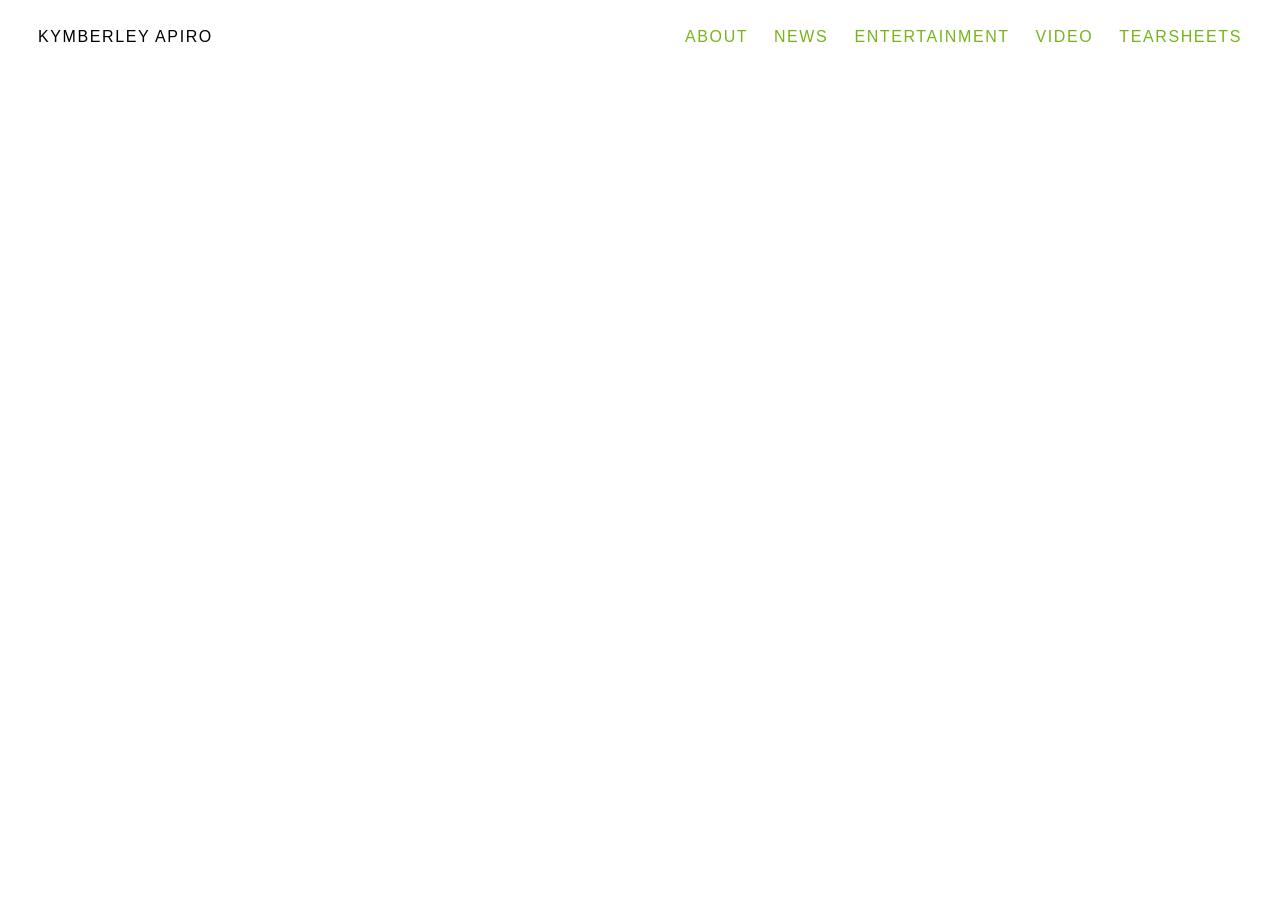
==== about/index.html @ f29001f4 "new page names" ====
<!DOCTYPE html>
<html lang="en">

<head>
  <title>About</title>
  <meta charset="utf-8">
  <meta name="viewport" content="width=device-width, initial-scale=1.0">
  <link rel="stylesheet" href="/portfoliostyle.css">
</head>

<body>

   <header>
    <div class="top-bar">
      <div class="title">
        <a href="/">Kymberley Apiro</a>
      </div>
      <div class="navigation">
        <ul>
          <li>
           <a href="/about/">About</a>
           <a href="/news/">News</a>
           <a href="/ent/">Entertainment</a>
           <a href="/video/">Video</a>
           <a href="/tearsheets/">Tearsheets</a>
          </li>
        </ul>
      </div>
    </div>
  </header>

  </div>

</body>
</html>
---- portfoliostyle.css ----
body {
    font-family: "Libre Baskerville", serif;
}


.title {
    color: black;
}

.title a {
  color: inherit;
  text-decoration: none;
}

.home .title {
    color: white;
    
}

.home .navigation a {
    color:greenyellow;
}

.navigation ul {
  list-style: none;
  margin: 0;
  padding: 0;
}

.navigation li {
  list-style: none;
}

a {
    color:rgb(119, 180, 27);
}

.scroll-gallery {
    scroll-behavior: smooth;
    overflow-x: auto;
    overflow-y: hidden;
    white-space: nowrap;
    height: 100vh;
    box-sizing:border-box;
}

.scroll-gallery img {
    height: 100%;
    width: auto;
    display: inline-block; /* Keep them inline so they scroll horizontally */
    object-fit: cover;
    margin-right: 10px;
}

.top-bar {
  position: relative;
  z-index: 10;
  display: flex;
  justify-content: space-between;
  align-items: center;
  padding: 20px 30px;
  font-family: "Inter", sans-serif;
  text-transform: uppercase;
  font-weight: 500;
  letter-spacing: 0.1em;
  background: transparent;
}


.navigation a {
    margin-left: 20px;
    text-decoration: none;
}

.scroll-gallery iframe {
  height: 100%;
  aspect-ratio: 16 / 9;
  width: auto;
  max-width: 100vw;
  margin-right: 20px;
  flex-shrink: 0;
  border: none;
}

.home .showreel-background {
  position: fixed;
  inset: 0;
  z-index: -1;
  overflow: hidden;
}

.home .showreel-background video {
  width: 100%;
  height: 100%;
  object-fit: cover;
}


.home .showreel-background::after {
  content: "";
  position: absolute;
  inset: 0;
  background: rgba(0, 0, 0, 0.35);
}
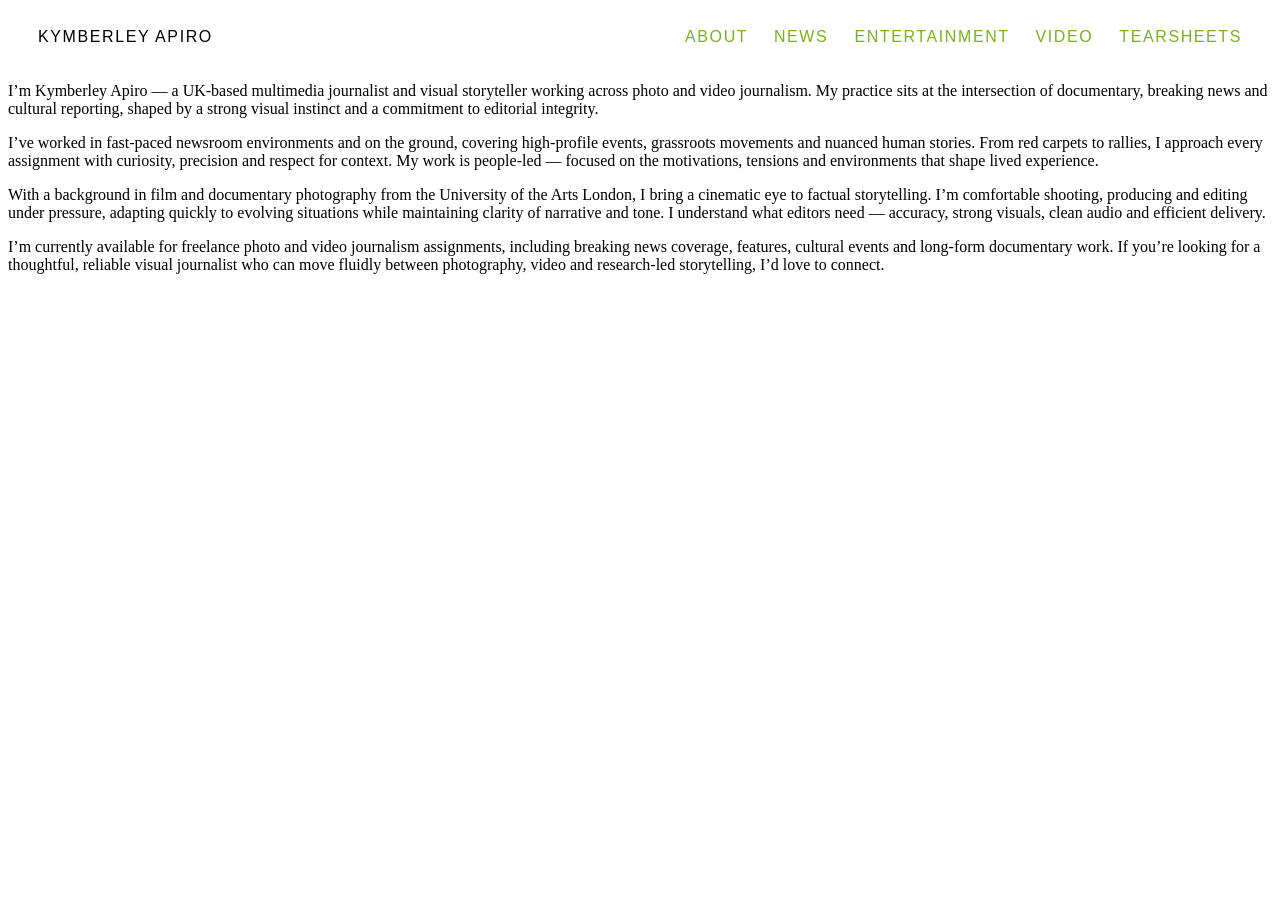
==== commit fa385ab0: "Pages updated" ====
--- a/about/index.html
+++ b/about/index.html
@@ -28,7 +28,13 @@
       </div>
     </div>
   </header>
+ <p>I’m Kymberley Apiro — a UK-based multimedia journalist and visual storyteller working across photo and video journalism. My practice sits at the intersection of documentary, breaking news and cultural reporting, shaped by a strong visual instinct and a commitment to editorial integrity.</p>
 
+<p>I’ve worked in fast-paced newsroom environments and on the ground, covering high-profile events, grassroots movements and nuanced human stories. From red carpets to rallies, I approach every assignment with curiosity, precision and respect for context. My work is people-led — focused on the motivations, tensions and environments that shape lived experience.</p>
+
+<p>With a background in film and documentary photography from the University of the Arts London, I bring a cinematic eye to factual storytelling. I’m comfortable shooting, producing and editing under pressure, adapting quickly to evolving situations while maintaining clarity of narrative and tone. I understand what editors need — accuracy, strong visuals, clean audio and efficient delivery.</p>
+
+<p>I’m currently available for freelance photo and video journalism assignments, including breaking news coverage, features, cultural events and long-form documentary work. If you’re looking for a thoughtful, reliable visual journalist who can move fluidly between photography, video and research-led storytelling, I’d love to connect.</p>
   </div>
 
 </body>
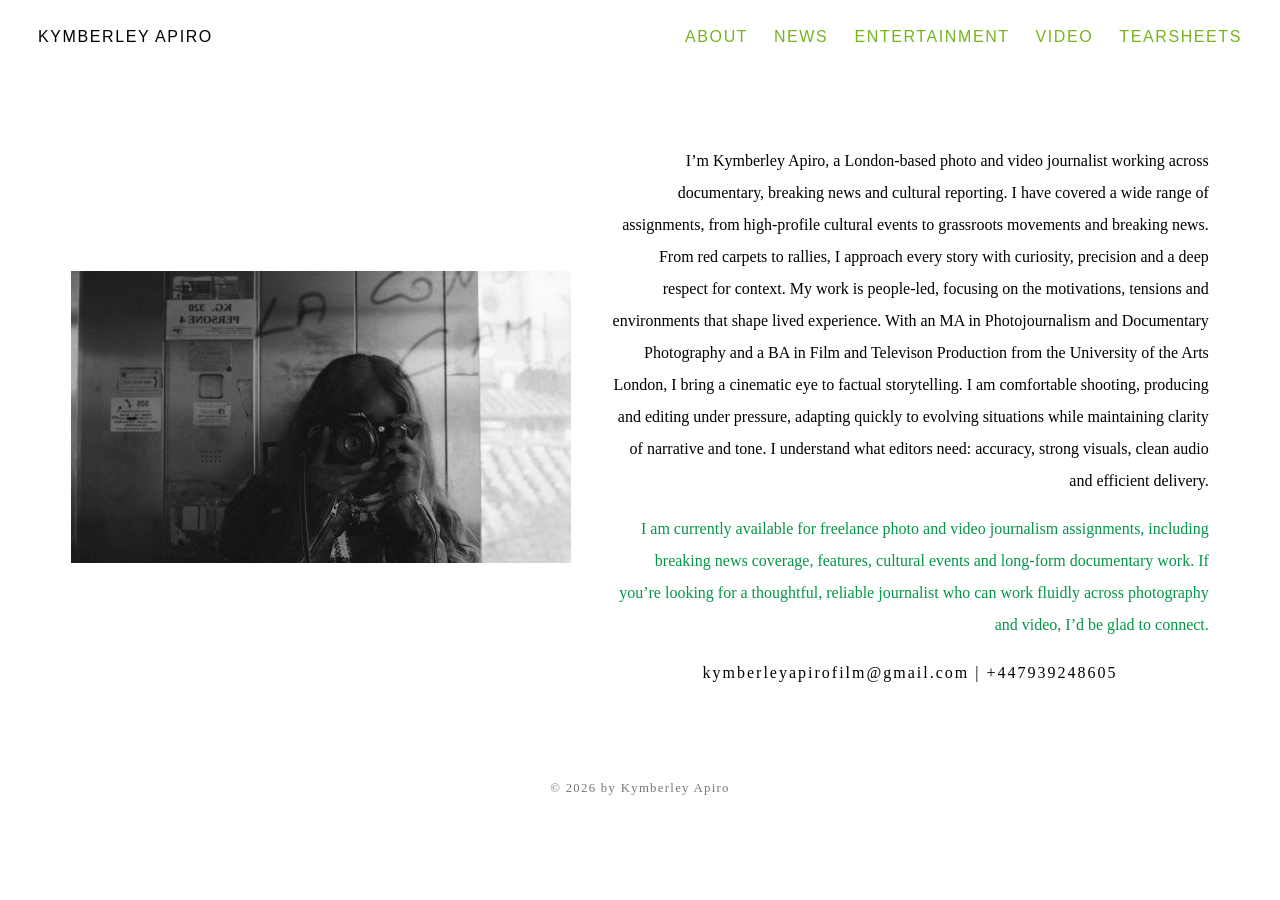
==== commit 2a8d6361: "About page update and footage added" ====
--- a/about/index.html
+++ b/about/index.html
@@ -10,7 +10,7 @@
 
 <body>
 
-   <header>
+  <header>
     <div class="top-bar">
       <div class="title">
         <a href="/">Kymberley Apiro</a>
@@ -18,24 +18,39 @@
       <div class="navigation">
         <ul>
           <li>
-           <a href="/about/">About</a>
-           <a href="/news/">News</a>
-           <a href="/ent/">Entertainment</a>
-           <a href="/video/">Video</a>
-           <a href="/tearsheets/">Tearsheets</a>
+            <a href="/about/">About</a>
+            <a href="/news/">News</a>
+            <a href="/ent/">Entertainment</a>
+            <a href="/video/">Video</a>
+            <a href="/tearsheets/">Tearsheets</a>
           </li>
         </ul>
       </div>
     </div>
   </header>
- <p>I’m Kymberley Apiro — a UK-based multimedia journalist and visual storyteller working across photo and video journalism. My practice sits at the intersection of documentary, breaking news and cultural reporting, shaped by a strong visual instinct and a commitment to editorial integrity.</p>
 
-<p>I’ve worked in fast-paced newsroom environments and on the ground, covering high-profile events, grassroots movements and nuanced human stories. From red carpets to rallies, I approach every assignment with curiosity, precision and respect for context. My work is people-led — focused on the motivations, tensions and environments that shape lived experience.</p>
+  <div class="bio-container">
+    <img class="icon" src="/IMAGES/NEWS/Kym Portrait.jpg" alt="Kymberley Apiro">
 
-<p>With a background in film and documentary photography from the University of the Arts London, I bring a cinematic eye to factual storytelling. I’m comfortable shooting, producing and editing under pressure, adapting quickly to evolving situations while maintaining clarity of narrative and tone. I understand what editors need — accuracy, strong visuals, clean audio and efficient delivery.</p>
+    <div class="bio-text">
+      <p class="bio">
+        I’m Kymberley Apiro, a London-based photo and video journalist working across documentary, breaking news and cultural reporting. 
+        I have covered a wide range of assignments, from high-profile cultural events to grassroots movements and breaking news. From red carpets to rallies, I approach every story with curiosity, precision and a deep respect for context. My work is people-led, focusing on the motivations, tensions and environments that shape lived experience.
+        With an MA in Photojournalism and Documentary Photography and a BA in Film and Televison Production from the University of the Arts London, I bring a cinematic eye to factual storytelling. I am comfortable shooting, producing and editing under pressure, adapting quickly to evolving situations while maintaining clarity of narrative and tone. I understand what editors need: accuracy, strong visuals, clean audio and efficient delivery.
+      </p>
 
-<p>I’m currently available for freelance photo and video journalism assignments, including breaking news coverage, features, cultural events and long-form documentary work. If you’re looking for a thoughtful, reliable visual journalist who can move fluidly between photography, video and research-led storytelling, I’d love to connect.</p>
+      <p class="availability">
+        I am currently available for freelance photo and video journalism assignments, including breaking news coverage, features, cultural events and long-form documentary work. If you’re looking for a thoughtful, reliable journalist who can work fluidly across photography and video, I’d be glad to connect.
+      </p>
+      <p class="contact">
+        kymberleyapirofilm@gmail.com | +447939248605 
+      </p>
+    </div>
   </div>
+
+    <footer class="site-footer">
+      <p>© 2026 by Kymberley Apiro</p>
+    </footer>
 
 </body>
 </html>
--- a/portfoliostyle.css
+++ b/portfoliostyle.css
@@ -1,7 +1,6 @@
 body {
     font-family: "Libre Baskerville", serif;
 }
-
 
 .title {
     color: black;
@@ -95,10 +94,49 @@
   object-fit: cover;
 }
 
-
 .home .showreel-background::after {
   content: "";
   position: absolute;
   inset: 0;
   background: rgba(0, 0, 0, 0.35);
+}
+
+.bio-container {
+  display: flex;
+  align-items: flex-start;
+  align-items: center;  
+  gap: 40px;
+  padding: 5%;
+}
+
+.bio {
+  line-height: 2;
+  max-width: 600px;
+  text-align: right;
+}
+
+.icon {
+  height: auto;
+  width: 500px;
+}
+
+.availability {
+  line-height: 2;
+  max-width: 600px;
+  text-align: right;
+  color: rgb(4, 150, 72);
+}
+
+.contact {
+  line-height: 2;
+  max-width: 600px;
+  letter-spacing: 2px;
+  text-align: center;
+}
+
+.site-footer {
+  text-align: center;
+  font-size: 0.8rem;
+  letter-spacing: 0.1em;
+  color: #777;
 }
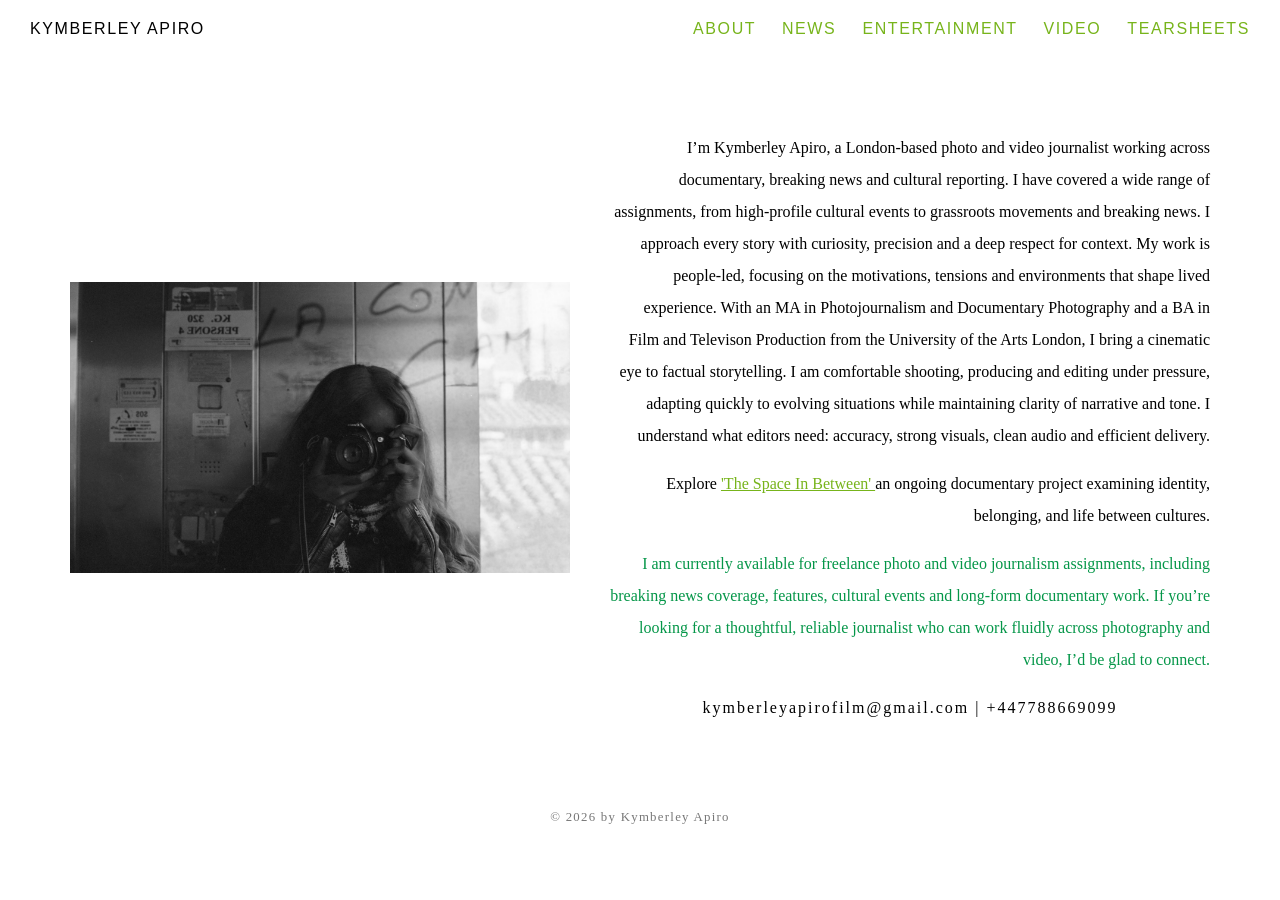
==== commit 082412b1: "adding project page via link in about page" ====
--- a/about/index.html
+++ b/about/index.html
@@ -35,15 +35,15 @@
     <div class="bio-text">
       <p class="bio">
         I’m Kymberley Apiro, a London-based photo and video journalist working across documentary, breaking news and cultural reporting. 
-        I have covered a wide range of assignments, from high-profile cultural events to grassroots movements and breaking news. From red carpets to rallies, I approach every story with curiosity, precision and a deep respect for context. My work is people-led, focusing on the motivations, tensions and environments that shape lived experience.
+        I have covered a wide range of assignments, from high-profile cultural events to grassroots movements and breaking news. I approach every story with curiosity, precision and a deep respect for context. My work is people-led, focusing on the motivations, tensions and environments that shape lived experience.
         With an MA in Photojournalism and Documentary Photography and a BA in Film and Televison Production from the University of the Arts London, I bring a cinematic eye to factual storytelling. I am comfortable shooting, producing and editing under pressure, adapting quickly to evolving situations while maintaining clarity of narrative and tone. I understand what editors need: accuracy, strong visuals, clean audio and efficient delivery.
       </p>
-
+      <p class="bio"> Explore <a href="/The Space In Between"> 'The Space In Between' </a> an ongoing documentary project examining identity, belonging, and life between cultures.</p>
       <p class="availability">
         I am currently available for freelance photo and video journalism assignments, including breaking news coverage, features, cultural events and long-form documentary work. If you’re looking for a thoughtful, reliable journalist who can work fluidly across photography and video, I’d be glad to connect.
       </p>
       <p class="contact">
-        kymberleyapirofilm@gmail.com | +447939248605 
+        kymberleyapirofilm@gmail.com | +447788669099
       </p>
     </div>
   </div>
--- a/portfoliostyle.css
+++ b/portfoliostyle.css
@@ -1,6 +1,32 @@
 body {
-    font-family: "Libre Baskerville", serif;
-}
+  font-family: "Libre Baskerville", serif;
+  margin: 0;
+  min-height: 100vh;
+  display: flex;
+  flex-direction: column;
+  overflow-x: hidden;
+  overflow-y: auto;
+}
+/*------------------- PROJECT PAGE ----------------------*/
+
+.heroimage {
+  display: flex;
+  gap: 20px;
+
+}
+
+.heroimage img {
+  flex: 1;
+  width: 0;
+  height: auto;
+}
+
+.projtext {
+  text-align: center;
+  padding: 2%;
+}
+
+/* -------------------- TYPOGRAPHY -------------------- */
 
 .title {
     color: black;
@@ -13,12 +39,21 @@
 
 .home .title {
     color: white;
-    
 }
 
 .home .navigation a {
-    color:greenyellow;
-}
+    color: greenyellow;
+}
+
+a {
+    color: rgb(119, 180, 27);
+}
+
+.space {
+  text-align: center;
+  letter-spacing: 5px;
+}
+/* -------------------- NAVIGATION -------------------- */
 
 .navigation ul {
   list-style: none;
@@ -30,25 +65,9 @@
   list-style: none;
 }
 
-a {
-    color:rgb(119, 180, 27);
-}
-
-.scroll-gallery {
-    scroll-behavior: smooth;
-    overflow-x: auto;
-    overflow-y: hidden;
-    white-space: nowrap;
-    height: 100vh;
-    box-sizing:border-box;
-}
-
-.scroll-gallery img {
-    height: 100%;
-    width: auto;
-    display: inline-block; /* Keep them inline so they scroll horizontally */
-    object-fit: cover;
-    margin-right: 10px;
+.navigation a {
+    margin-left: 20px;
+    text-decoration: none;
 }
 
 .top-bar {
@@ -63,12 +82,27 @@
   font-weight: 500;
   letter-spacing: 0.1em;
   background: transparent;
-}
-
-
-.navigation a {
-    margin-left: 20px;
-    text-decoration: none;
+  flex-shrink: 0; /* prevents shrinking */
+}
+
+/* -------------------- SCROLL GALLERY -------------------- */
+
+.scroll-gallery {
+    flex: 1; /* fills remaining screen height */
+    height: auto;
+    scroll-behavior: smooth;
+    overflow-x: auto;
+    overflow-y: hidden;
+    white-space: nowrap;
+    box-sizing: border-box;
+}
+
+.scroll-gallery img {
+    height: 100%;
+    width: auto;
+    display: inline-block;
+    object-fit: cover;
+    margin-right: 10px;
 }
 
 .scroll-gallery iframe {
@@ -81,6 +115,8 @@
   border: none;
 }
 
+/* -------------------- VIDEO BACKGROUND -------------------- */
+
 .home .showreel-background {
   position: fixed;
   inset: 0;
@@ -101,12 +137,14 @@
   background: rgba(0, 0, 0, 0.35);
 }
 
+/* -------------------- BIO SECTION -------------------- */
+
 .bio-container {
   display: flex;
-  align-items: flex-start;
-  align-items: center;  
+  align-items: center;
+  justify-content: center;
+  padding: 4.5%;
   gap: 40px;
-  padding: 5%;
 }
 
 .bio {
@@ -116,8 +154,9 @@
 }
 
 .icon {
+  width: 100%;
+  max-width: 500px;
   height: auto;
-  width: 500px;
 }
 
 .availability {
@@ -134,9 +173,62 @@
   text-align: center;
 }
 
+/* -------------------- FOOTER -------------------- */
+
 .site-footer {
   text-align: center;
   font-size: 0.8rem;
   letter-spacing: 0.1em;
   color: #777;
+}
+
+/* ========================================================= */
+/* ===================== RESPONSIVE ========================= */
+/* ========================================================= */
+
+@media (max-width: 768px) {
+
+  /* allow scrolling again on mobile */
+  body {
+    height: auto;
+    overflow: auto;
+  }
+
+  /* NAVIGATION */
+  .top-bar {
+    flex-direction: column;
+    align-items: flex-start;
+    gap: 10px;
+    padding: 15px 20px;
+  }
+
+  .navigation a {
+    margin-left: 0;
+    margin-right: 15px;
+  }
+
+  /* BIO SECTION */
+  .bio-container {
+    flex-direction: column;
+    text-align: center;
+    gap: 20px;
+    padding: 20px;
+  }
+
+  .bio,
+  .availability {
+    text-align: center;
+    max-width: 100%;
+  }
+
+  /* GALLERY */
+  .scroll-gallery {
+    height: auto;
+  }
+
+  .scroll-gallery img,
+  .scroll-gallery iframe {
+    height: auto;
+    width: 90vw;
+  }
 }
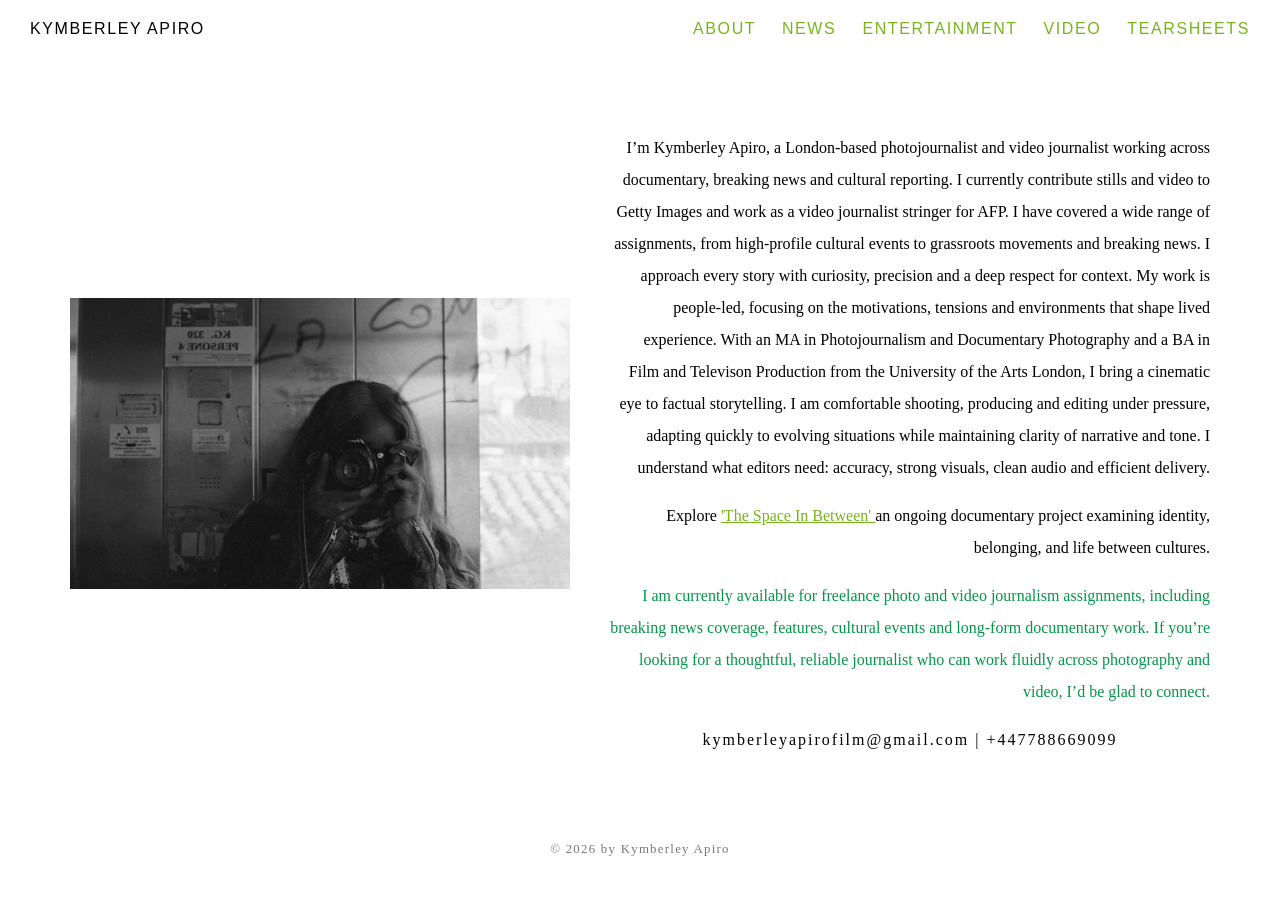
==== commit 1f6f65c6: "tweaking about first sentence" ====
--- a/about/index.html
+++ b/about/index.html
@@ -34,11 +34,11 @@
 
     <div class="bio-text">
       <p class="bio">
-        I’m Kymberley Apiro, a London-based photo and video journalist working across documentary, breaking news and cultural reporting. 
+        I’m Kymberley Apiro, a London-based photojournalist and video journalist working across documentary, breaking news and cultural reporting. I currently contribute stills and video to Getty Images and work as a video journalist stringer for AFP. 
         I have covered a wide range of assignments, from high-profile cultural events to grassroots movements and breaking news. I approach every story with curiosity, precision and a deep respect for context. My work is people-led, focusing on the motivations, tensions and environments that shape lived experience.
         With an MA in Photojournalism and Documentary Photography and a BA in Film and Televison Production from the University of the Arts London, I bring a cinematic eye to factual storytelling. I am comfortable shooting, producing and editing under pressure, adapting quickly to evolving situations while maintaining clarity of narrative and tone. I understand what editors need: accuracy, strong visuals, clean audio and efficient delivery.
       </p>
-      <p class="bio"> Explore <a href="/The Space In Between"> 'The Space In Between' </a> an ongoing documentary project examining identity, belonging, and life between cultures.</p>
+      <p class="bio"> Explore <a href="/The Space In Between.html"> 'The Space In Between' </a> an ongoing documentary project examining identity, belonging, and life between cultures.</p>
       <p class="availability">
         I am currently available for freelance photo and video journalism assignments, including breaking news coverage, features, cultural events and long-form documentary work. If you’re looking for a thoughtful, reliable journalist who can work fluidly across photography and video, I’d be glad to connect.
       </p>
--- a/portfoliostyle.css
+++ b/portfoliostyle.css
@@ -26,6 +26,22 @@
   padding: 2%;
 }
 
+.mainimage {
+  display: flex;
+  gap: 20px;
+  padding-top: 2%;
+  padding-bottom: 2%;
+}
+
+.mainimage img {
+  flex: 1;
+  width: 0;
+  height: auto;
+}
+
+.caption {
+  text-align: center;
+}
 /* -------------------- TYPOGRAPHY -------------------- */
 
 .title {
